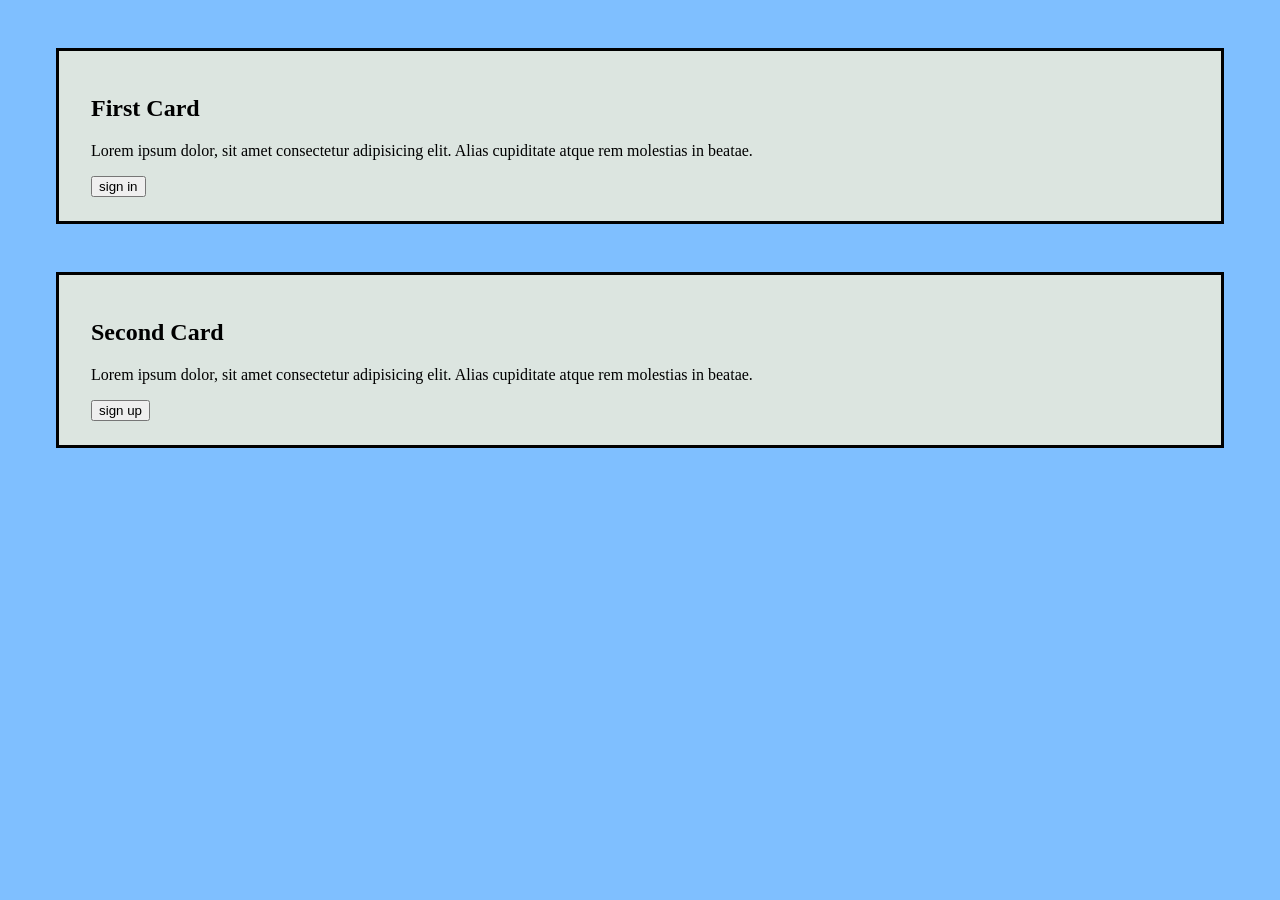
==== demo/w03_410650930_card_demo/index.html @ 10371f8f "W03-P1: Card Demo with .card css" ====
<!DOCTYPE html>
<html lang="en">
<head>
    <meta charset="UTF-8">
    <meta name="viewport" content="width=device-width, initial-scale=1.0">
    <title>Card Demo</title>
    <link rel="stylesheet" href="./style_410650930.css">
</head>
<body>
   <div class="card">
    <div class="icon"></div>
    <h2>First Card</h2>
    <p>Lorem ipsum dolor, sit amet consectetur adipisicing elit. 
        Alias cupiditate atque rem molestias in beatae.
    </p>
    <button class="btn">sign in</button>
   </div>

   <div class="card">
    <div class="icon"></div>
    <h2>Second Card</h2>
    <p>Lorem ipsum dolor, sit amet consectetur adipisicing elit. 
        Alias cupiditate atque rem molestias in beatae.
    </p>
    <button class="btn">sign up</button>
   </div>
</body>
</html>
---- demo/w03_410650930_card_demo/style_410650930.css ----
body {background-color: rgb(127, 191, 255);}

.card {
    background-color: rgb(220, 229, 224);
    border: 3px solid black;
    padding: 1.5rem 2rem;
    margin: 3rem;
}
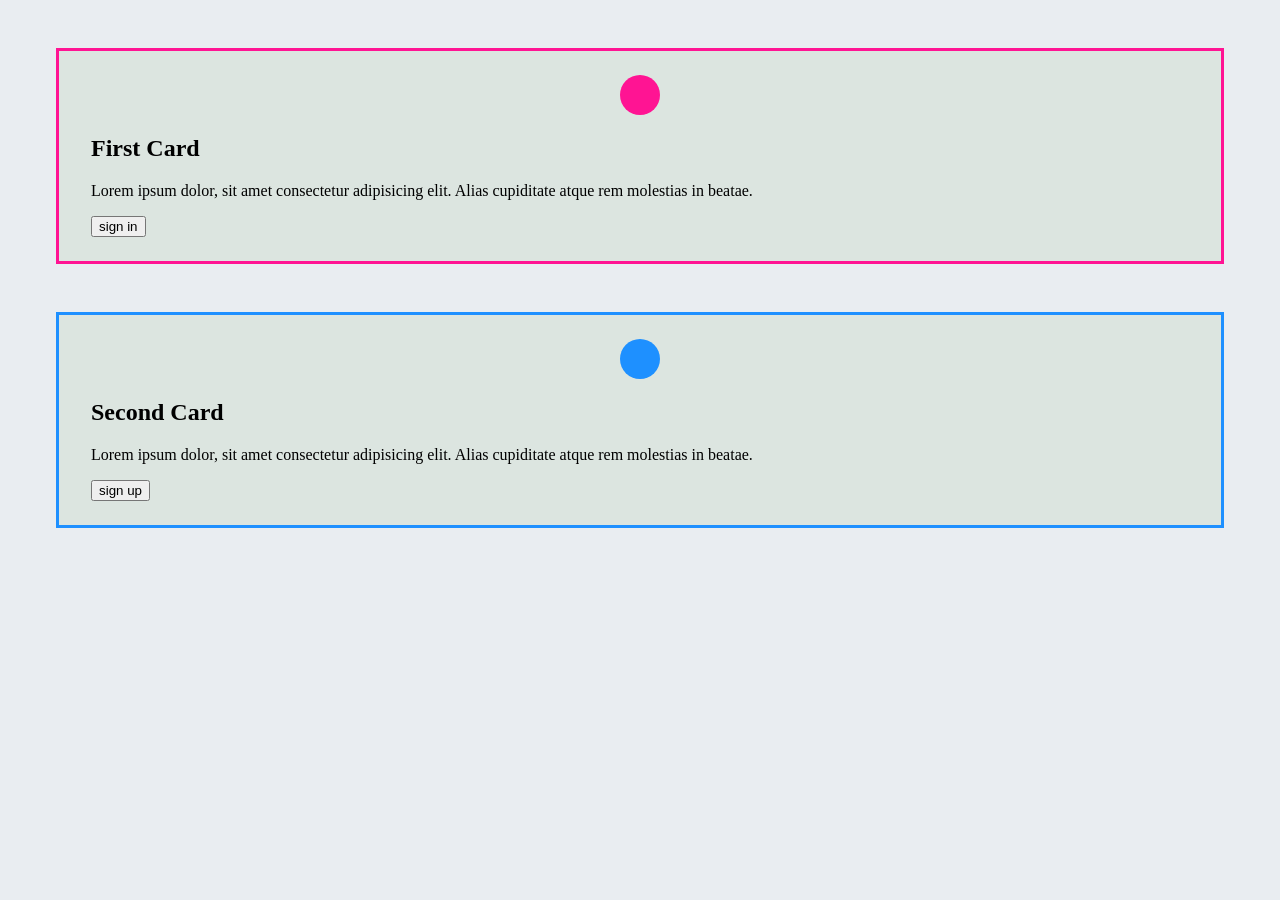
==== commit 475c3bcf: "w03-p2: Card Demo with .icon, .card-1 css" ====
--- a/demo/w03_410650930_card_demo/index.html
+++ b/demo/w03_410650930_card_demo/index.html
@@ -7,7 +7,7 @@
     <link rel="stylesheet" href="./style_410650930.css">
 </head>
 <body>
-   <div class="card">
+   <div class="card card-1">
     <div class="icon"></div>
     <h2>First Card</h2>
     <p>Lorem ipsum dolor, sit amet consectetur adipisicing elit. 
@@ -16,7 +16,7 @@
     <button class="btn">sign in</button>
    </div>
 
-   <div class="card">
+   <div class="card card-2">
     <div class="icon"></div>
     <h2>Second Card</h2>
     <p>Lorem ipsum dolor, sit amet consectetur adipisicing elit. 
--- a/demo/w03_410650930_card_demo/style_410650930.css
+++ b/demo/w03_410650930_card_demo/style_410650930.css
@@ -1,8 +1,34 @@
-body {background-color: rgb(127, 191, 255);}
+body {background-color: rgb(233, 237, 241);}
 
 .card {
     background-color: rgb(220, 229, 224);
-    border: 3px solid black;
+    border: 3px solid transparent;
     padding: 1.5rem 2rem;
     margin: 3rem;
 }
+.card-1{
+    border-color: deeppink;
+
+}
+
+.card-2{
+    border-color: dodgerblue;
+
+}
+
+.icon{
+    width: 40px ;
+    height: 40px ;
+    background: deeppink ;
+    border-radius: 50%;
+    margin: 0 auto;
+
+}
+
+.card-1 .icon{
+    background: deeppink ;
+}
+
+.card-2 .icon{
+    background: dodgerblue ;
+}
